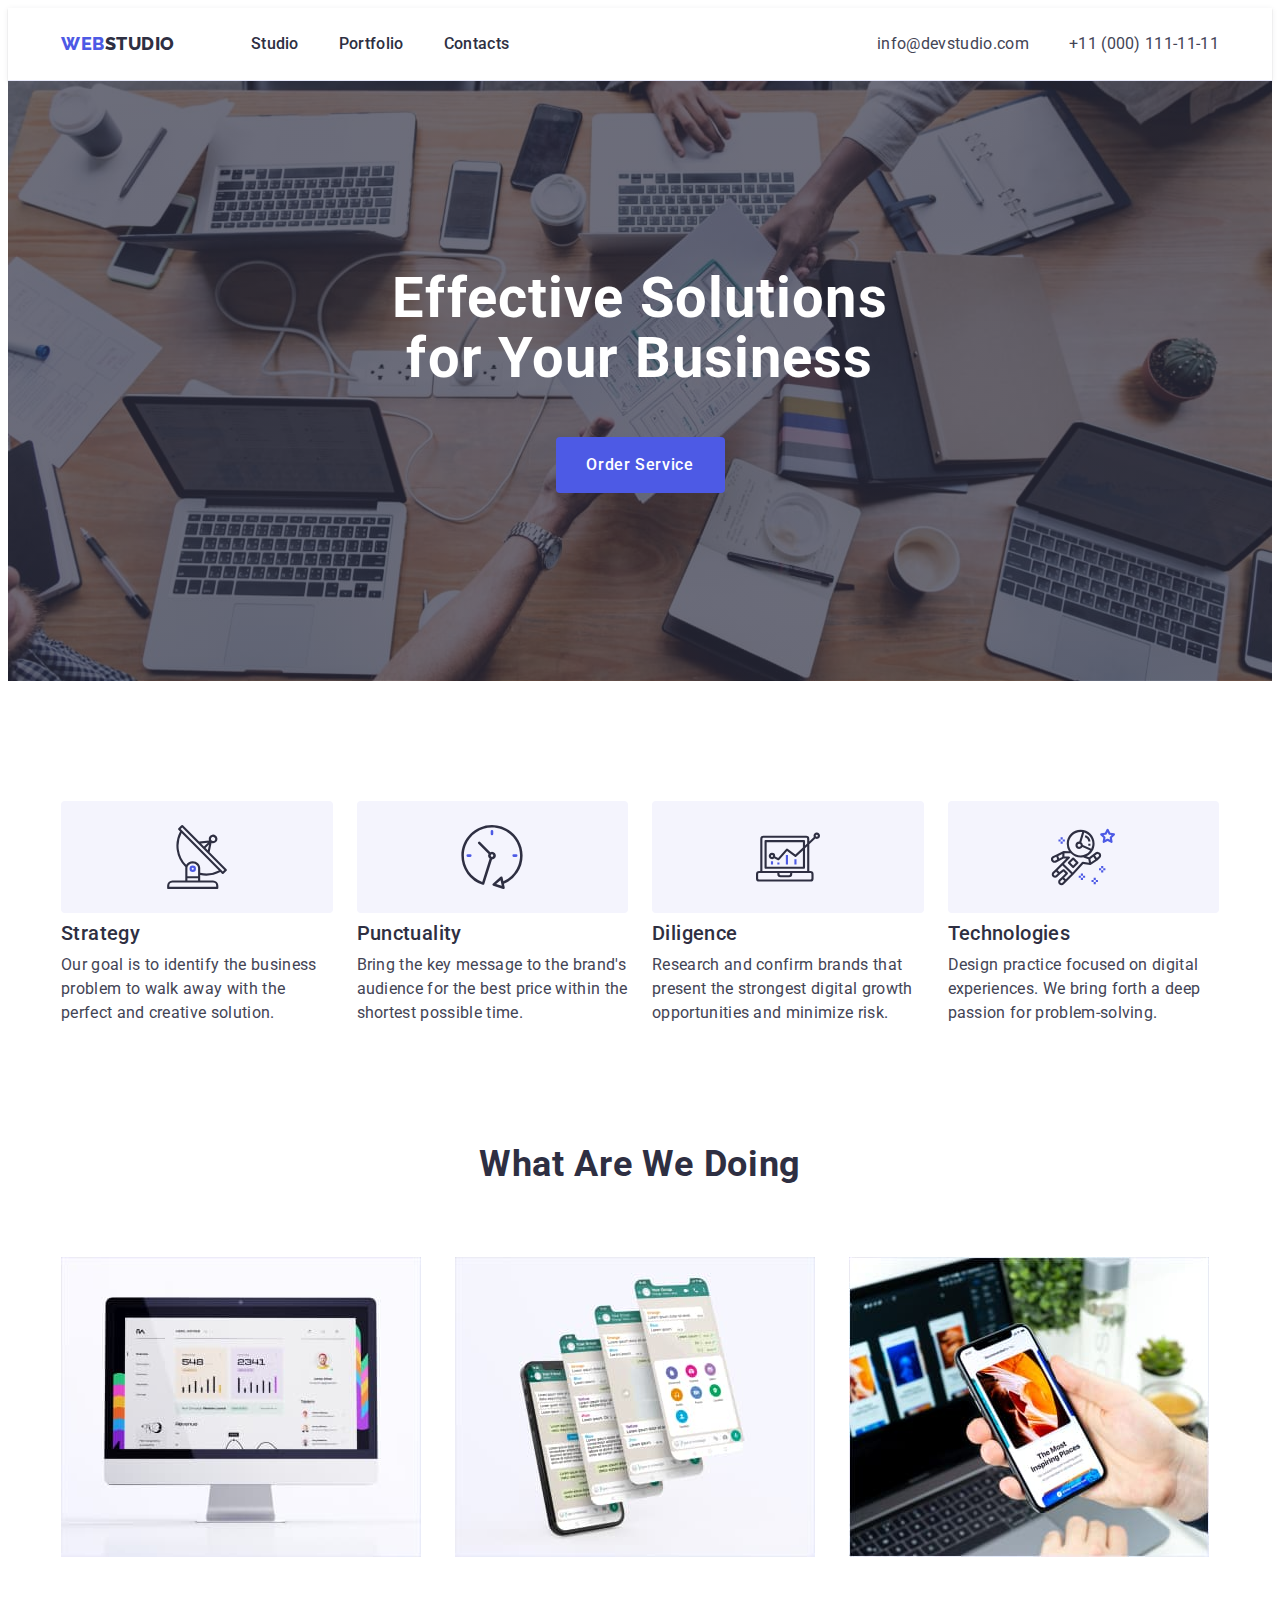
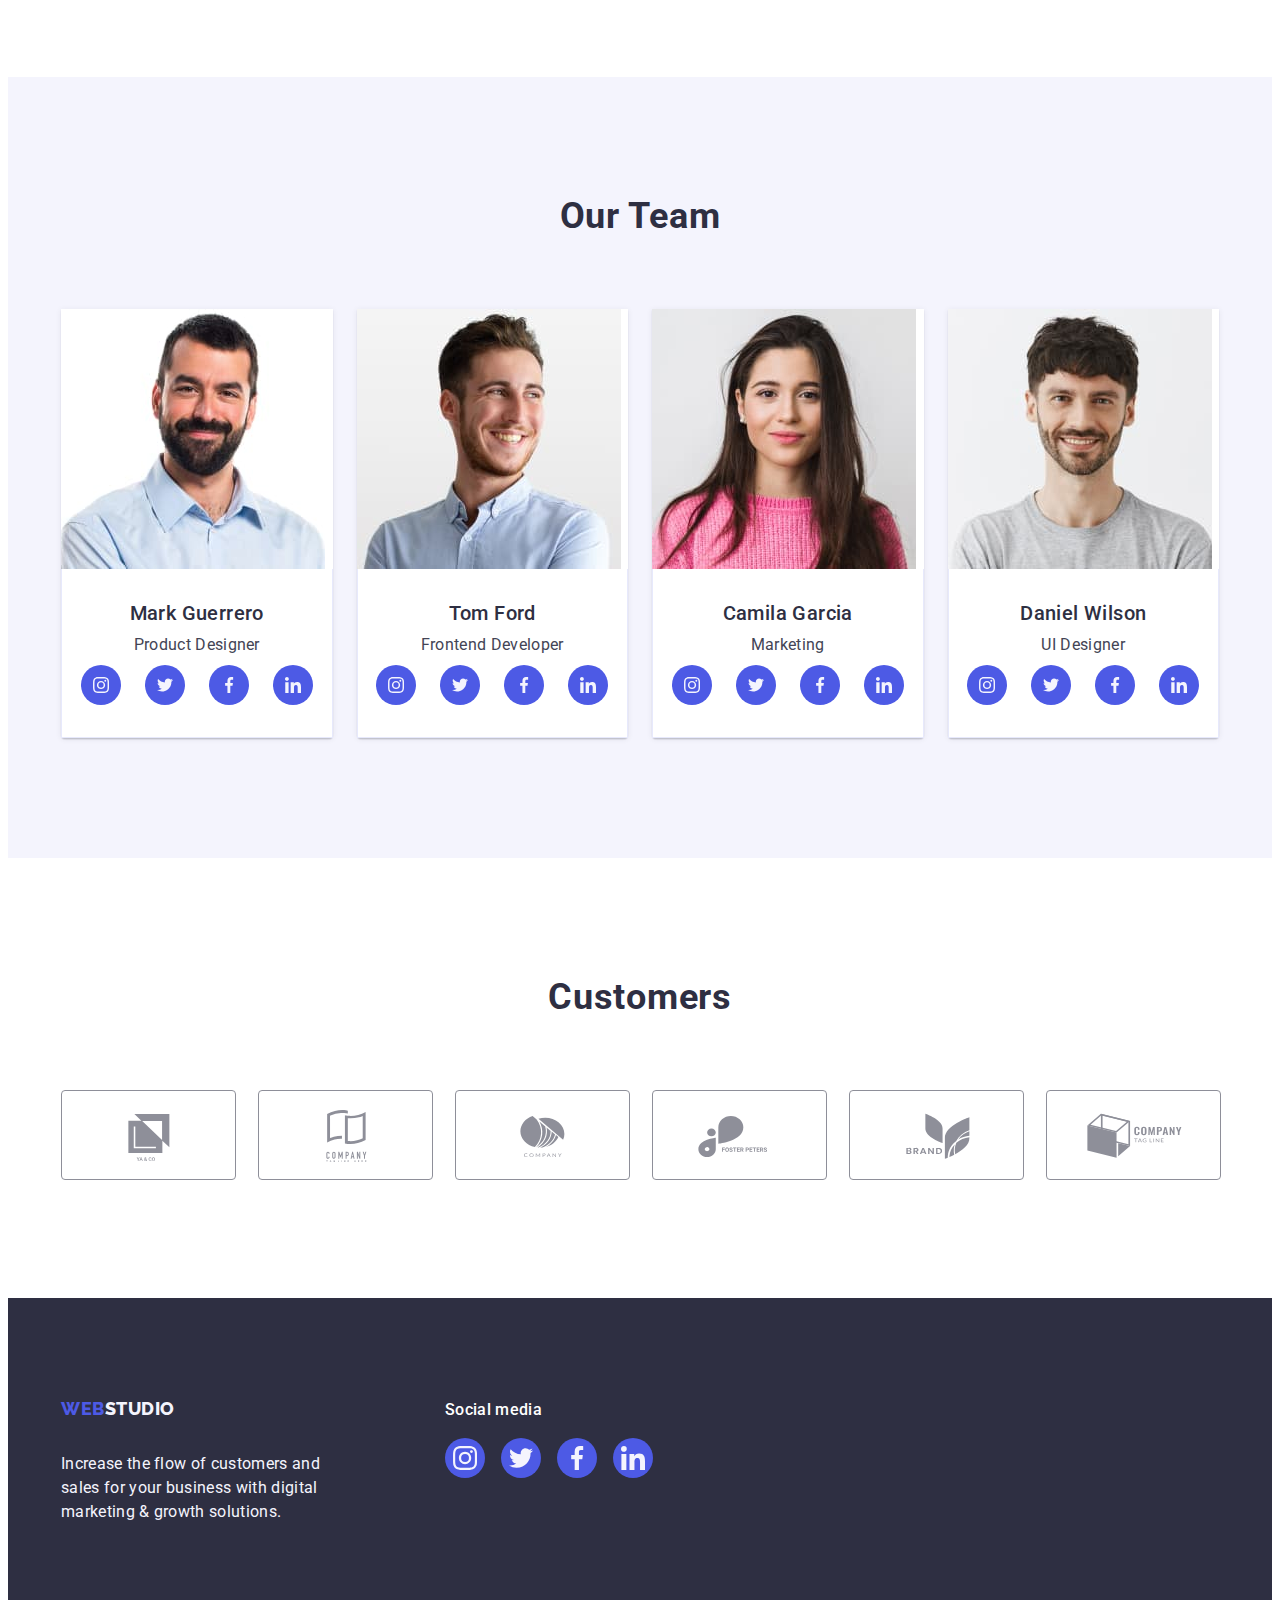
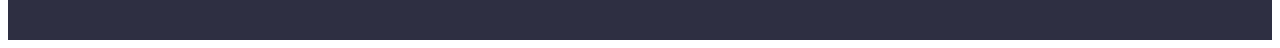
==== index.html @ 21f04bcf "Initial commit" ====
<!DOCTYPE html>
<html lang="en">

<head>
    <meta charset="UTF-8">
    <meta name="viewport" content="width=device-width, initial-scale=1.0">
    <title>Studio</title>
    <link rel="preconnect" href="https://fonts.googleapis.com">
    <link rel="preconnect" href="https://fonts.gstatic.com" crossorigin>
    <link href="https://fonts.googleapis.com/css2?family=Raleway:wght@800&family=Roboto:wght@400;500;700;900&display=swap" rel="stylesheet">
    <link rel="stylesheet" href="https://cdnjs.cloudflare.com/ajax/libs/modern-normalize/2.0.0/modern-normalize.min.css" integrity="sha512-4xo8blKMVCiXpTaLzQSLSw3KFOVPWhm/TRtuPVc4WG6kUgjH6J03IBuG7JZPkcWMxJ5huwaBpOpnwYElP/m6wg==" crossorigin="anonymous" referrerpolicy="no-referrer" />
    <link rel="stylesheet" href="./css/styles.css"/>
</head>

<body>
    <header class="header">
        <div class="header-container container">
            <nav class="navigation">
                <a href="./index.html" class="logo link">Web<span class="studio-header">Studio</span></a>
                <ul class="list-menu">
                    <li>
                        <a href="./index.html" class="menu link">Studio</a>
                    </li>
                    <li>
                        <a href="./portfolio.html" class=" menu link">Portfolio</a>
                    </li>
                    <li>
                        <a href="./" class="menu link">Contacts</a>
                    </li>
                </ul>
            </nav>
            <address class="address">
                <ul class="list-contact">
                    <li>
                    <a href="mailto:info@devstudio.com" class="address-link link">info@devstudio.com</a>
                    </li>
                    <li>
                    <a href="tel:+110001111111" class="address-link link">+11 (000) 111-11-11</a>
                    </li>
                </ul>
            </address>
        </div>
    </header>

<main>
    <section class="main-view">
        <div class="container">
            <h1 class="heading-first">Effective Solutions<br/>for Your Business</h1>
            <button type="button" class="button-main">Order Service</button>
        </div>
    </section>
    
    <section class="section advantages">
        <div class="container">
            <h2 class="visually-hidden">Advantages</h2>
            <ul class="list-advantages">
                <li class="list-item-adv">
                    <div class="icon-adv">
                    <svg width="64" height="64">
                        <use href="./images/icons.svg#icon-icon1"></use>
                    </svg>
                    </div>
                    <h3 class="heading-third">Strategy</h3>
                    <p class="paragraph">Our goal is to identify the business problem to walk away with the perfect and creative solution.</p>
                </li>
                <li class="list-item-adv">
                    <div class="icon-adv">
                        <svg width="64" height="64">
                            <use href="./images/icons.svg#icon-icon2"></use>
                        </svg>
                    </div>
                    <h3 class="heading-third">Punctuality</h3>
                    <p class="paragraph">Bring the key message to the brand's audience for the best price within the shortest possible time.</p>
                </li>
                <li class="list-item-adv">
                    <div class="icon-adv">
                        <svg width="64" height="64">
                            <use href="./images/icons.svg#icon-icon3"></use>
                        </svg>
                    </div>
                    <h3 class="heading-third">Diligence</h3>
                    <p class="paragraph">Research and confirm brands that present the strongest digital growth opportunities and minimize risk.</p>
                </li>
                <li class="list-item-adv">
                    <div class="icon-adv">
                        <svg width="64" height="64">
                            <use href="./images/icons.svg#icon-icon4"></use>
                        </svg>
                    </div>
                    <h3 class="heading-third">Technologies</h3>
                    <p class="paragraph">Design practice focused on digital experiences. We bring forth a deep passion for problem-solving.</p>
                </li>
            </ul>
        </div>
    </section>
    
    <section class="section">
        <div class="container">
            <h2 class="heading-second">What are we doing</h2>
            <ul class="list-doing">
                <li class="list-item-do">
                    <img src="./images/img1.jpg" alt="Computer desktop with an open application" width="360" height="300" />
                </li>
                <li class="list-item-do">
                    <img src="./images/img2.jpg" alt="A phone screen showing several application windows" width="360" height="300" />
                </li>
                <li class="list-item-do">
                    <img src="./images/img3.jpg" alt="Phone with laptop on the background" width="360" height="300" />
                </li>
            </ul>
        </div>
    </section>
    
    <section class="our-team section">
        <div class="container">
        <h2 class="heading-second">Our Team</h2>
        <ul class="list-team">
            <li class="cards list-item-team">
            <img src="./images/team1.jpg" alt="A smiling man with black hair and beard in a blue shirt" width="264" height="260" />
                <div class="card">
                    <h3 class="heading-third center">Mark Guerrero</h3>
                    <p class="paragraph center">Product Designer</p>
                    <ul class="list-media">
                        <li class="icon-media"><a href="./" class="icon-media-link">
                            <svg width="16" height="16" class="icon-media-fill">
                                <use href="./images/icons.svg#icon-media1"></use>
                            </svg>
                        </a></li>
                        <li class="icon-media"><a href="./" class="icon-media-link">
                            <svg width="16" height="16" class="icon-media-fill">
                                <use href="./images/icons.svg#icon-media2"></use>
                            </svg>
                        </a></li>
                        <li class="icon-media"><a href="./" class="icon-media-link">
                            <svg width="16" height="16" class="icon-media-fill">
                                <use href="./images/icons.svg#icon-media3"></use>
                            </svg>
                        </a></li>
                        <li class="icon-media"><a href="./" class="icon-media-link">
                            <svg width="16" height="16" class="icon-media-fill">
                                <use href="./images/icons.svg#icon-media4"></use>
                            </svg>
                        </a></li>
                    </ul>
                </div>
            </li>
            <li class="cards list-item-team">
            <img src="./images/team2.jpg" alt="A smiling man with brown hair and bright eyes in a blue shirt" width="264" height="260" />
                <div class="card">
                    <h3 class="heading-third center">Tom Ford</h3>
                    <p class="paragraph center">Frontend Developer</p>
                    <ul class="list-media">
                        <li class="icon-media"><a href="./" class="icon-media-link">
                            <svg width="16" height="16" class="icon-media-fill">
                                <use href="./images/icons.svg#icon-media1"></use>
                            </svg>
                        </a></li>
                        <li class="icon-media"><a href="./" class="icon-media-link">
                            <svg width="16" height="16" class="icon-media-fill">
                                <use href="./images/icons.svg#icon-media2"></use>
                            </svg>
                        </a></li>
                        <li class="icon-media"><a href="./" class="icon-media-link">
                            <svg width="16" height="16" class="icon-media-fill">
                                <use href="./images/icons.svg#icon-media3"></use>
                            </svg>
                        </a></li>
                        <li class="icon-media"><a href="./" class="icon-media-link">
                            <svg width="16" height="16" class="icon-media-fill">
                                <use href="./images/icons.svg#icon-media4"></use>
                            </svg>
                        </a></li>
                    </ul>
                </div>
            </li>
            <li class="cards list-item-team">
            <img src="./images/team3.jpg" alt="A woman with long brown hair in a pink sweater" width="264" height="260" />
                <div class="card">
                    <h3 class="heading-third center">Camila Garcia</h3>
                    <p class="paragraph center">Marketing</p>
                    <ul class="list-media">
                        <li class="icon-media"><a href="./" class="icon-media-link">
                            <svg width="16" height="16" class="icon-media-fill">
                                <use href="./images/icons.svg#icon-media1"></use>
                            </svg>
                        </a></li>
                        <li class="icon-media"><a href="./" class="icon-media-link">
                            <svg width="16" height="16" class="icon-media-fill">
                                <use href="./images/icons.svg#icon-media2"></use>
                            </svg>
                        </a></li>
                        <li class="icon-media"><a href="./" class="icon-media-link">
                            <svg width="16" height="16" class="icon-media-fill">
                                <use href="./images/icons.svg#icon-media3"></use>
                            </svg>
                        </a></li>
                        <li class="icon-media"><a href="./" class="icon-media-link">
                            <svg width="16" height="16" class="icon-media-fill">
                                <use href="./images/icons.svg#icon-media4"></use>
                            </svg>
                        </a></li>
                    </ul>
                </div>
            </li>
            <li class="cards list-item-team">
            <img src="./images/team4.jpg" alt="Smiling man with brown hair in a gray t-shirt" width="264" height="260" />
                <div class="card">
                    <h3 class="heading-third center">Daniel Wilson</h3>
                    <p class="paragraph center">UI Designer</p>
                    <ul class="list-media">
                        <li class="icon-media"><a href="./" class="icon-media-link">
                            <svg width="16" height="16" class="icon-media-fill">
                                <use href="./images/icons.svg#icon-media1"></use>
                            </svg>
                        </a></li>
                        <li class="icon-media"><a href="./" class="icon-media-link">
                            <svg width="16" height="16" class="icon-media-fill">
                                <use href="./images/icons.svg#icon-media2"></use>
                            </svg>
                        </a></li>
                        <li class="icon-media"><a href="./" class="icon-media-link">
                            <svg width="16" height="16" class="icon-media-fill">
                                <use href="./images/icons.svg#icon-media3"></use>
                            </svg>
                        </a></li>
                        <li class="icon-media"><a href="./" class="icon-media-link">
                            <svg width="16" height="16" class="icon-media-fill">
                                <use href="./images/icons.svg#icon-media4"></use>
                            </svg>
                        </a></li>
                    </ul>
                </div>
            </li>
        </ul>
        </div>
    </section>

    <section class="section">
        <div class="container">
            <h2 class="heading-second">Customers</h2>
            <ul class="list-clients">
                <li class="client">
                <a href="./" class="icon-client-link"><svg width="104" height="56" class="icon-client">
                    <use href="./images/icons.svg#icon-client1"></use>
                </svg></a>
                </li>
                <li class="client">
                    <a href="./" class="icon-client-link"><svg width="104" height="56" class="icon-client">
                    <use href="./images/icons.svg#icon-client2"></use>
                </svg></a>
                </li>
                <li class="client">
                    <a href="./" class="icon-client-link"><svg width="104" height="56" class="icon-client">
                    <use href="./images/icons.svg#icon-client3"></use>
                </svg></a>
                </li>
                <li class="client">
                    <a href="./" class="icon-client-link"><svg width="104" height="56" class="icon-client">
                    <use href="./images/icons.svg#icon-client4"></use>
                </svg></a>
                </li>
                <li class="client">
                    <a href="./" class="icon-client-link"><svg width="104" height="56" class="icon-client">
                    <use href="./images/icons.svg#icon-client5"></use>
                </svg></a>
                </li>
                <li class="client">
                    <a href="./" class="icon-client-link"><svg width="104" height="56" class="icon-client">
                    <use href="./images/icons.svg#icon-client6"></use>
                </svg></a>
                </li>
            </ul>
        </div>
    </section>
</main>

    <footer class="footer">
        <div class="container footer-flex">
            <div class="container-footer">
            <a href="./index.html" class="logo link link-footer">Web<span class="studio-footer">Studio</span></a>
            <p class="text-footer">Increase the flow of customers and sales for your business with digital marketing & growth solutions.</p>
            </div>
            <div class="container-footmedia">
                <p class="social-media">Social media</p>
                <ul class="list-footmedia">
                    <li class="footmedia"><a href="./" class="footmedia-link">
                        <svg class="icon-footmedia-fill" width="24" height="24">
                            <use href="./images/icons.svg#icon-media1"></use>
                        </svg>
                    </a></li>
                    <li class="footmedia"><a href="./" class="footmedia-link">
                        <svg class="icon-footmedia-fill" width="24" height="24">
                            <use href="./images/icons.svg#icon-media2"></use>
                        </svg>
                    </a></li>
                    <li class="footmedia"><a href="./" class="footmedia-link">
                        <svg class="icon-footmedia-fill" width="24" height="24">
                            <use href="./images/icons.svg#icon-media3"></use>
                        </svg>
                    </a></li>
                    <li class="footmedia"><a href="./" class="footmedia-link">
                        <svg class="icon-footmedia-fill" width="24" height="24">
                            <use href="./images/icons.svg#icon-media4"></use>
                        </svg>
                    </a></li>
                </ul>
            </div>
        </div>
    </footer>
</body>

</html>
---- css/styles.css ----
:root {
    --CORNFLOWER: #E7E9FC;
    --IRIS: #4D5AE5;
    --NAVY-BLUE: #2E2F42;
    --LIGHTSLATE: #8E8F99;
    --SLATE: #434455;
    --WHITE: #FFFFFF;
    --CLOUD: #F4F4FD;
    --OCEAN: #404BBF;
    --GREY: #2E2F4270;
    --GREEN: #31D0AA;
}

body {
    font-family: 'Roboto', sans-serif;
    color: var(--SLATE);
    background-color: var(--WHITE);
}

.section {
    padding: 120px 0;
}

.section.advantages {
    padding: 120px 0 0 0;
}

.container {
    width: 1158px;
    margin: 0 auto;
    padding: 0 15px;
}

.header-container {
    display: flex;
    justify-content: space-between;
    height: 72px;
    align-items: center;
}

.header {
    border-bottom: 1px solid var(--CORNFLOWER);
    box-shadow: 0px 2px 1px rgba(46, 47, 66, 0.08), 0px 1px 1px rgba(46, 47, 66, 0.16), 0px 1px 6px rgba(46, 47, 66, 0.08);
}

.navigation {
    display: flex;
    align-items: center;
}

.list-menu {
    display: flex;
    gap: 40px;
}

.list-contact {
    display: flex;
    gap: 40px;
}

.link {
    text-decoration: none;
    color: var(--NAVY-BLUE);
    font-size: 16px;
    font-weight: 500;
    line-height: 1.5;
    letter-spacing: 0.02em;
}

.link:hover,
.link:focus {
    color: var(--OCEAN);
}

.logo {
    font-family: 'Raleway', sans-serif;
    color: var(--IRIS);
    font-size: 18px;
    font-weight: 800;
    line-height: 1.17;
    letter-spacing: 0.03em;
    text-transform: uppercase;
    text-decoration: none;
    margin-right: 76px;
}

.studio-header {
    color: var(--NAVY-BLUE);
}

ul {
    list-style-type: none;
    display: flex;
    margin: 0;
    padding: 0;
}

.list-advantages {
    display: flex;
    gap: 24px;
}

.list-item-adv {
    width: calc((100% - 72px) / 4);
}

.menu {
    color: var(--NAVY-BLUE);
    font-size: 16px;
    font-weight: 500;
    line-height: 1.5;
    letter-spacing: 0.02em;
    padding: 24px 0;
}

.address {
    font-style: normal;
}

.address-link {
    color: var(--SLATE);
    text-decoration: none;
    font-size: 16px;
    font-weight: 400;
    line-height: 1.5;
    letter-spacing: 0.02em;
}

.address-link:hover,
.address-link:focus {
    color: var(--OCEAN);
}

.heading-first {
    color: var(--WHITE);
    text-align: center;
    font-size: 56px;
    font-weight: 700;
    line-height: 1.07;
    letter-spacing: 0.02em;
    max-width: 496px;
    margin: 0 auto 48px auto;
}

.list-doing {
    display: flex;
    gap: 24px;
}

.list-item-do {
    width: calc((100% - 48px) / 3);
}

.heading-second {
    color: var(--NAVY-BLUE);
    text-align: center;
    font-size: 36px;
    font-weight: 700;
    line-height: 1.11;
    letter-spacing: 0.02em;
    text-transform: capitalize;
    margin-top: 0;
    margin-bottom: 72px;
}

.heading-third {
    color: var(--NAVY-BLUE);
    font-size: 20px;
    font-weight: 500;
    line-height: 1.2;
    letter-spacing: 0.02em;
    margin-top: 0;
    margin-bottom: 8px;
}

.paragraph {
    color: var(--SLATE);
    font-size: 16px;
    font-weight: 400;
    line-height: 1.5;
    letter-spacing: 0.02em;
    margin: 0;
}

.our-team {
    background-color: var(--CLOUD);
}

.list-team {
    display: flex;
    gap: 24px;
}

.list-item-team {
    width: calc((100% - 72px) / 4);
    border-radius: 0px 0px 4px 4px;
}

.cards {
    background-color: var(--WHITE);
    box-shadow: 0px 2px 1px 0px rgba(46, 47, 66, 0.08), 0px 1px 1px 0px rgba(46, 47, 66, 0.16), 0px 1px 6px 0px rgba(46, 47, 66, 0.08);
}

.card {
    display: flex;
    flex-direction: column;
    align-items: center;
    border: 1px solid var(--CORNFLOWER);
    border-top: none;
    padding: 32px 0;
}

.center {
    text-align: center;
}

img {
    display: block;
}

.main-view {
    background-image: linear-gradient(rgba(46, 47, 66, 0.7), rgba(46, 47, 66, 0.7)), url(../images/background.jpg);
    background-position: center;
    background-repeat: no-repeat;
    background-size: cover;
    padding: 188px 0;
    max-width: 1440px;
    margin-left: auto;
    margin-right: auto;
}

.button-main {
    font-family: 'Roboto', sans-serif;
    background-color: var(--IRIS);
    color: var(--WHITE);
    font-size: 16px;
    font-weight: 500;
    line-height: 1.5;
    letter-spacing: 0.04em;
    cursor: pointer;
    display: block;
    min-width: 169px;
    height: 56px;
    border: none;
    border-radius: 4px;
    margin: 0 auto;
}

.button-main:hover,
.button-main:focus {
    background-color: var(--OCEAN);
}

.icon-adv {
    display: flex;
    align-items: center;
    justify-content: center;
    height: 112px;
    background-color: var(--CLOUD);
    border-radius: 4px;
    margin-bottom: 8px;
}

.list-media {
    display: flex;
    justify-content: center;
    gap: 24px;
    margin-top: 8px;
}

.icon-media {
    width: 40px;
    height: 40px;
}

.icon-media-link {
    width: 100%;
    height: 100%;
    background-color: var(--IRIS);
    border-radius: 50%;
    display: flex;
    justify-content: center;
    align-items: center;
}

.icon-media-fill {
    fill: var(--CLOUD);
}

.icon-media-link:hover,
.icon-media-link:focus {
    background-color: var(--OCEAN);
}

.list-clients {
    display: flex;
    gap: 24px;
}

.client {
    width: calc((100% - 120px) / 6);
    height: 88px;
}

.icon-client-link {
    width: 100%;
    height: 100%;
    border: 1px solid var(--LIGHTSLATE);
    border-radius: 4px;
    display: flex;
    justify-content: center;
    align-items: center;
    color: var(--LIGHTSLATE);
}

.icon-client {
    fill: currentColor;
}

.icon-client-link:hover,
.icon-client-link:focus,
.icon-client-link:active {
   border-color: var(--OCEAN);
   color: var(--OCEAN);
}

.footer-flex {
    display: flex;
    align-items: baseline;
}

.container-footer {
    margin-right: 120px;
}

.container-footmedia {
    margin: 0;
}

.list-footmedia {
    display: flex;
    gap: 16px;
}

.footmedia {
    height: 40px;
    width: 40px;
}

.footmedia-link {
    width: 100%;
    height: 100%;
    background-color: var(--IRIS);
    border-radius: 50%;
    display: flex;
    justify-content: center;
    align-items: center;
}

.footmedia-link:hover,
.footmedia-link:focus,
.footmedia-link:active {
    background-color: var(--GREEN);
}

.icon-footmedia-fill {
    fill: var(--CLOUD);
}

.social-media {
    font-size: 16px;
    font-weight: 500;
    line-height: 1.5;
    letter-spacing: 0.02em;
    color: #FFFFFF;
    margin-bottom: 16px;
    margin-top: 0;
}

.section-portfolio {
    padding: 96px 0 120px 0;
}

.filter-buttons {
    display: flex;
    justify-content: center;
    align-items: flex-start;
    gap: 24px;
    margin-bottom: 72px;
}

.button-add {
    font-family: 'Roboto', sans-serif;
    background-color: var(--CLOUD);
    color: var(--IRIS);
    font-size: 16px;
    font-weight: 500;
    line-height: 1.5;
    letter-spacing: 0.04em;
    cursor: pointer;
    display: flex;
    padding: 12px 24px;
    justify-content: center;
    align-items: center;
    border: 1px solid var(--CORNFLOWER);
    border-radius: 4px;
}

.button-add:hover,
.button-add:focus,
.button-add:active {
    color: var(--WHITE);
    background-color: var(--OCEAN);
    border: 1px solid transparent;
    box-shadow: 0px 3px 1px rgba(0, 0, 0, 0.1), 0px 2px 1px rgba(0, 0, 0, 0.08), 0px 2px 2px rgba(0, 0, 0, 0.12);
    
}

.examples {
    display: flex;
    flex-wrap: wrap;
    column-gap: 24px;
    row-gap: 48px;
}

.list-item-ex-link {
    display: block;
}

.list-item-ex-link:hover,
.list-item-ex-link:focus {
box-shadow: 0px 1px 6px rgba(46, 47, 66, 0.08), 0px 1px 1px rgba(46, 47, 66, 0.16), 0px 2px 1px rgba(46, 47, 66, 0.08);
}

.list-item-ex {
    width: calc((100% - 48px) / 3);
}

.example {
    border: 1px solid var(--CORNFLOWER);
    border-top: none;
    padding: 32px 16px;
}

.footer {
    background-color: var(--NAVY-BLUE);
    color: var(--CLOUD);
    line-height: 1.5;
    letter-spacing: 0.02em;
    padding: 100px 0;
}

.studio-footer,
.text-footer {
    color: var(--CLOUD);
    margin-top: 17.5px;
}

.text-footer {
    width: 264px;
}

.visually-hidden {
    position: absolute;
    width: 1px;
    height: 1px;
    margin: -1px;
    border: 0;
    padding: 0;
    white-space: nowrap;
    clip-path: inset(100%);
    clip: rect(0 0 0 0);
    overflow: hidden;
  }

.link-footer {
    display: inline-block;
    margin-bottom: 16px;
}
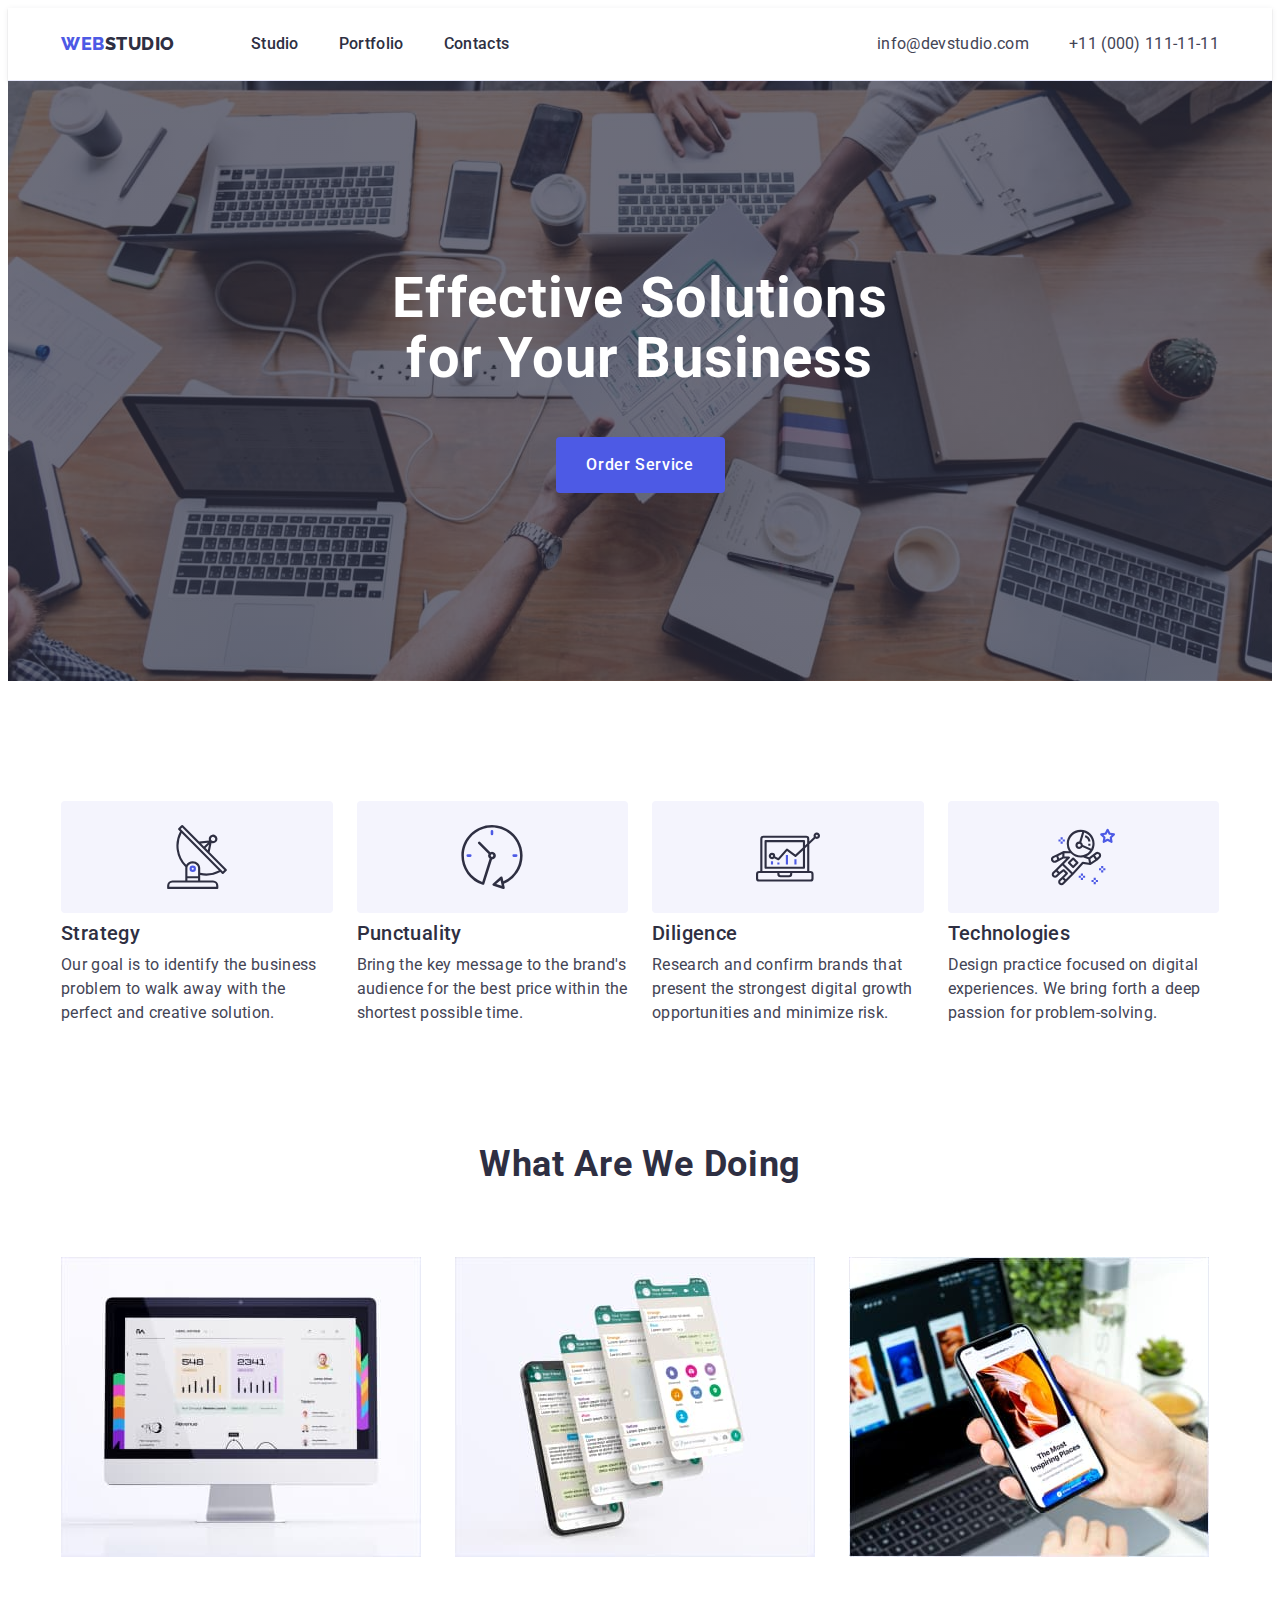
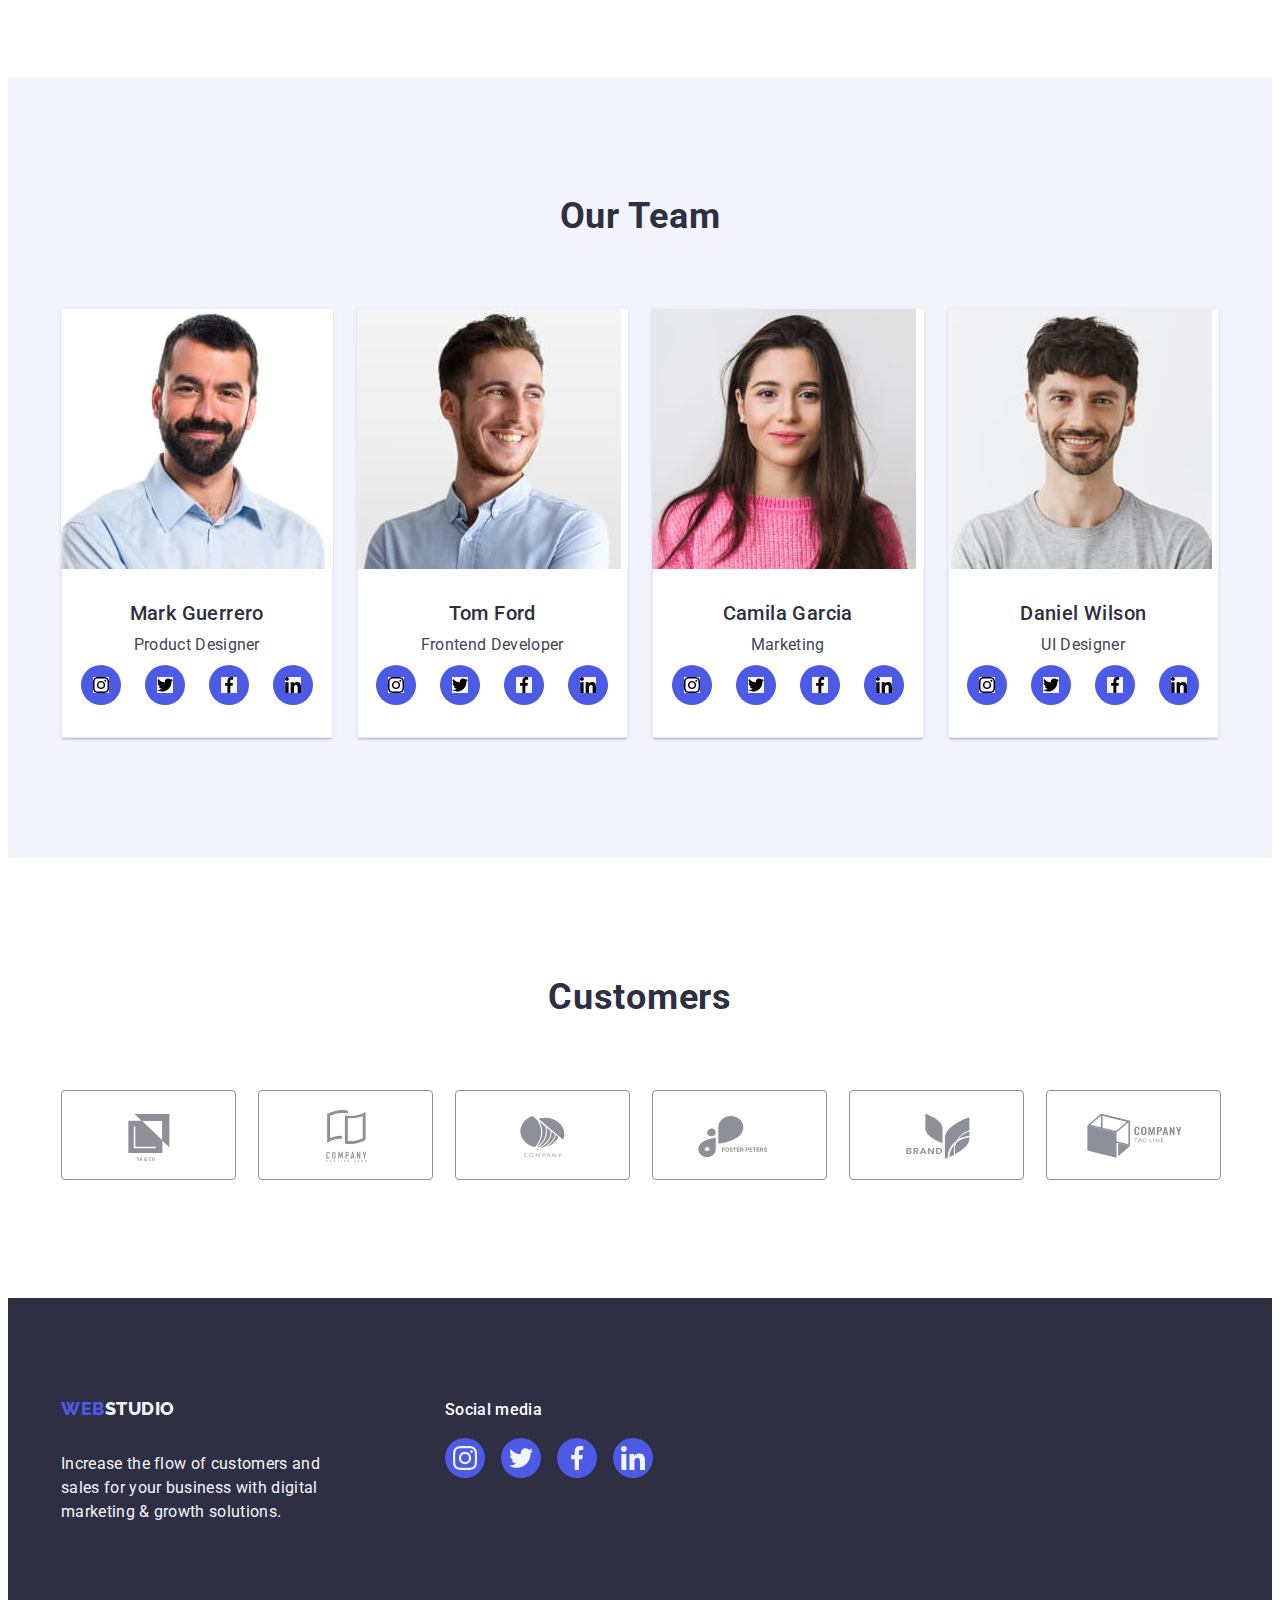
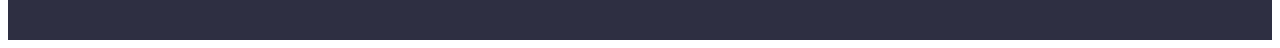
==== commit 61feca24: "commit add" ====
--- a/index.html
+++ b/index.html
@@ -19,7 +19,7 @@
                 <a href="./index.html" class="logo link">Web<span class="studio-header">Studio</span></a>
                 <ul class="list-menu">
                     <li>
-                        <a href="./index.html" class="menu link">Studio</a>
+                        <a href="./index.html" class="menu link is-active">Studio</a>
                     </li>
                     <li>
                         <a href="./portfolio.html" class=" menu link">Portfolio</a>
@@ -46,7 +46,7 @@
     <section class="main-view">
         <div class="container">
             <h1 class="heading-first">Effective Solutions<br/>for Your Business</h1>
-            <button type="button" class="button-main">Order Service</button>
+            <button type="button" class="button-main" data-modal-open>Order Service</button>
         </div>
     </section>
     
@@ -307,6 +307,17 @@
             </div>
         </div>
     </footer>
+
+    <div class="modal is-hidden" data-modal>
+        <div class="modal-window">
+         <button data-modal-close class="modal-button">
+            <svg width="8" height="8" class="modal-cross">
+                <use href="./images/xssym.svg#icon-cross"></use>
+            </svg>
+         </button>
+        </div>
+    </div>
+    <script src="./js/modal.js"></script>
 </body>
 
 </html>--- a/css/styles.css
+++ b/css/styles.css
@@ -9,6 +9,7 @@
     --OCEAN: #404BBF;
     --GREY: #2E2F4270;
     --GREEN: #31D0AA;
+    --DAIRY: #FCFCFC;
 }
 
 body {
@@ -65,11 +66,29 @@
     font-weight: 500;
     line-height: 1.5;
     letter-spacing: 0.02em;
+    transition: color 250ms cubic-bezier(0.4, 0, 0.2, 1);
 }
 
 .link:hover,
 .link:focus {
     color: var(--OCEAN);
+}
+
+.is-active {
+    color: var(--OCEAN);
+    display: relative;
+}
+
+.is-active::after {
+    content: '';
+    position: absolute;
+    left: 0;
+    bottom: -1px;
+    height: 4px;
+    background-color: var(--OCEAN);
+    border-bottom-width: 5px;
+    border-bottom-style: solid;
+    border-radius: 2px;
 }
 
 .logo {
@@ -124,6 +143,7 @@
     font-weight: 400;
     line-height: 1.5;
     letter-spacing: 0.02em;
+    transition: color 250ms cubic-bezier(0.4, 0, 0.2, 1);
 }
 
 .address-link:hover,
@@ -244,6 +264,7 @@
     border: none;
     border-radius: 4px;
     margin: 0 auto;
+    transition: background-color 250ms cubic-bezier(0.4, 0, 0.2, 1);
 }
 
 .button-main:hover,
@@ -281,10 +302,11 @@
     display: flex;
     justify-content: center;
     align-items: center;
+    transition: background-color 250ms cubic-bezier(0.4, 0, 0.2, 1);
 }
 
 .icon-media-fill {
-    fill: var(--CLOUD);
+    background-color: var(--CLOUD);
 }
 
 .icon-media-link:hover,
@@ -311,6 +333,7 @@
     justify-content: center;
     align-items: center;
     color: var(--LIGHTSLATE);
+    transition: border-color 250ms cubic-bezier(0.4, 0, 0.2, 1), color 250ms cubic-bezier(0.4, 0, 0.2, 1);
 }
 
 .icon-client {
@@ -355,6 +378,7 @@
     display: flex;
     justify-content: center;
     align-items: center;
+    transition: background-color 250ms cubic-bezier(0.4, 0, 0.2, 1);
 }
 
 .footmedia-link:hover,
@@ -404,6 +428,7 @@
     align-items: center;
     border: 1px solid var(--CORNFLOWER);
     border-radius: 4px;
+    transition: background-color 250ms cubic-bezier(0.4, 0, 0.2, 1), color 250ms cubic-bezier(0.4, 0, 0.2, 1), box-shadow 250ms cubic-bezier(0.4, 0, 0.2, 1), transition: border 250ms cubic-bezier(0.4, 0, 0.2, 1);
 }
 
 .button-add:hover,
@@ -425,11 +450,13 @@
 
 .list-item-ex-link {
     display: block;
+    transition: box-shadow 250ms cubic-bezier(0.4, 0, 0.2, 1);
 }
 
 .list-item-ex-link:hover,
 .list-item-ex-link:focus {
 box-shadow: 0px 1px 6px rgba(46, 47, 66, 0.08), 0px 1px 1px rgba(46, 47, 66, 0.16), 0px 2px 1px rgba(46, 47, 66, 0.08);
+transform: translateY(0%);
 }
 
 .list-item-ex {
@@ -440,6 +467,29 @@
     border: 1px solid var(--CORNFLOWER);
     border-top: none;
     padding: 32px 16px;
+}
+
+.example-box {
+    position: relative;
+    overflow: hidden;
+}
+
+.example-box-paragraph {
+    position: absolute;
+    top: 0;
+    background-color: var(--IRIS);
+    color: var(--CLOUD);
+    font-size: 16px;
+    font-style: normal;
+    font-weight: 400;
+    line-height: 1.5;
+    letter-spacing: 0.02em;
+    padding: 40px 32px;
+    height: 100%;
+    width: 100%;
+    transform: translateY(100%);
+    transition: transform 250ms cubic-bezier(0.4, 0, 0.2, 1);
+    margin: 0;
 }
 
 .footer {
@@ -476,4 +526,65 @@
 .link-footer {
     display: inline-block;
     margin-bottom: 16px;
+}
+
+.modal {
+    position: fixed;
+    top: 0;
+    left: 0;
+    width: 100%;
+    height: 100%;
+    background-color: rgba(46, 47, 66, 0.4),;
+    transition: opacity 250ms cubic-bezier(0.4, 0, 0.2, 1), visibility 250ms cubic-bezier(0.4, 0, 0.2, 1);
+}
+
+.is-hidden {
+    pointer-events: none;
+    visibility: hidden;
+    opacity: 0;
+}
+
+.modal-window {
+    position: absolute;
+    top: 50%;
+    left: 50%;
+    transform: translate(-50%, -50%) scale(1);
+    width: 408px;
+    min-height: 584px;
+    background-color: var(--DAIRY);
+    box-shadow: z wartościami 0px 1px 1px rgba(0, 0, 0, 0.14), 0px 1px 3px rgba(0, 0, 0, 0.12), 0px 2px 1px rgba(0, 0, 0, 0.2);
+    border-radius: 4px;
+    transition: transform 250ms cubic-bezier(0.4, 0, 0.2, 1);
+}
+
+.modal-button {
+    position: absolute;
+    top: 24px;
+    right: 24px;
+    width: 24px;
+    height: 24px;
+    border-radius: 50%;
+    display: flex;
+    align-items: center;
+    justify-content: center;
+    background-color: var(--CORNFLOWER);
+    border: 1px solid rgba(0, 0, 0, 0.1);
+    padding: 0;
+    cursor: pointer;
+    transition: background-color 250ms cubic-bezier(0.4, 0, 0.2, 1), border 250ms cubic-bezier(0.4, 0, 0.2, 1);
+}
+
+.modal-button:hover {
+    background-color: var(--OCEAN);
+    border: none;
+}
+
+.modal-cross {
+    fill: var(--NAVY-BLUE);
+    transition: fill 250ms cubic-bezier(0.4, 0, 0.2, 1);
+}
+
+.modal-cross:hover,
+.modal-cross:focus {
+    fill: var(--WHITE);
 }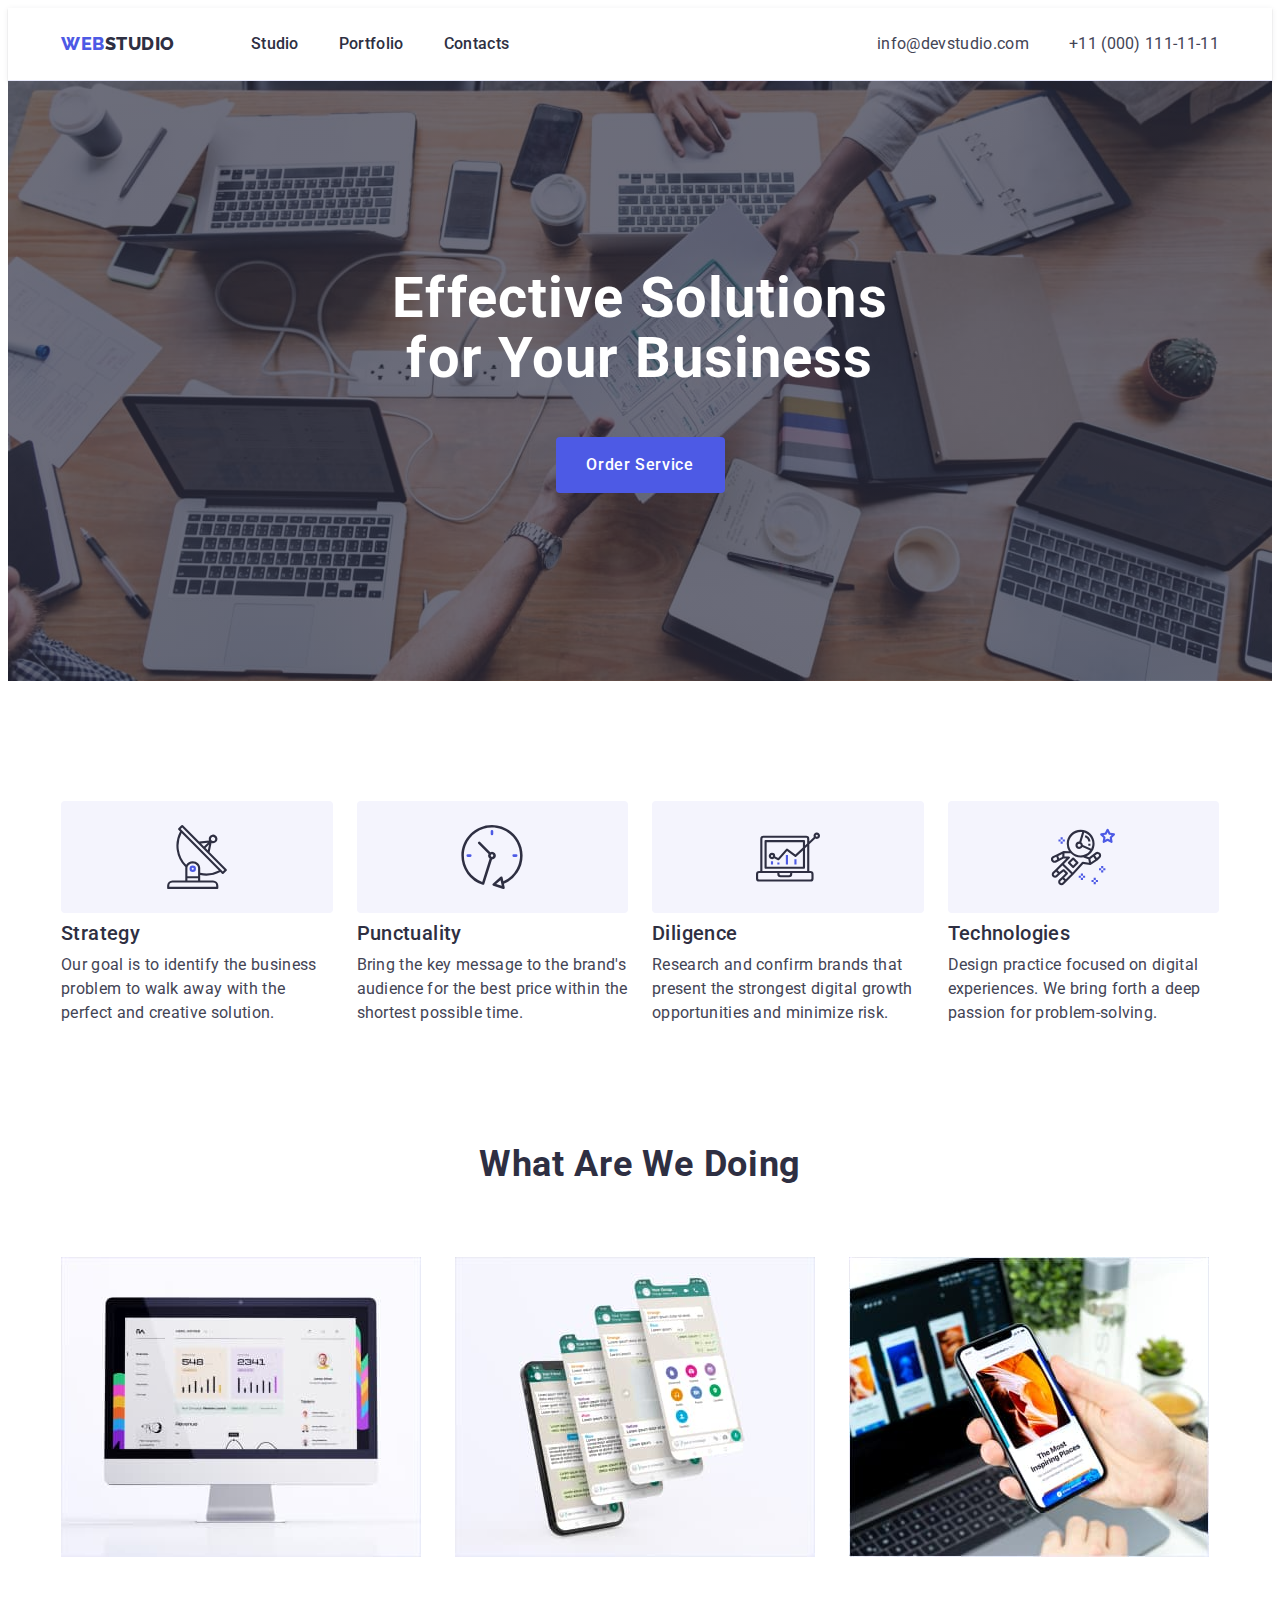
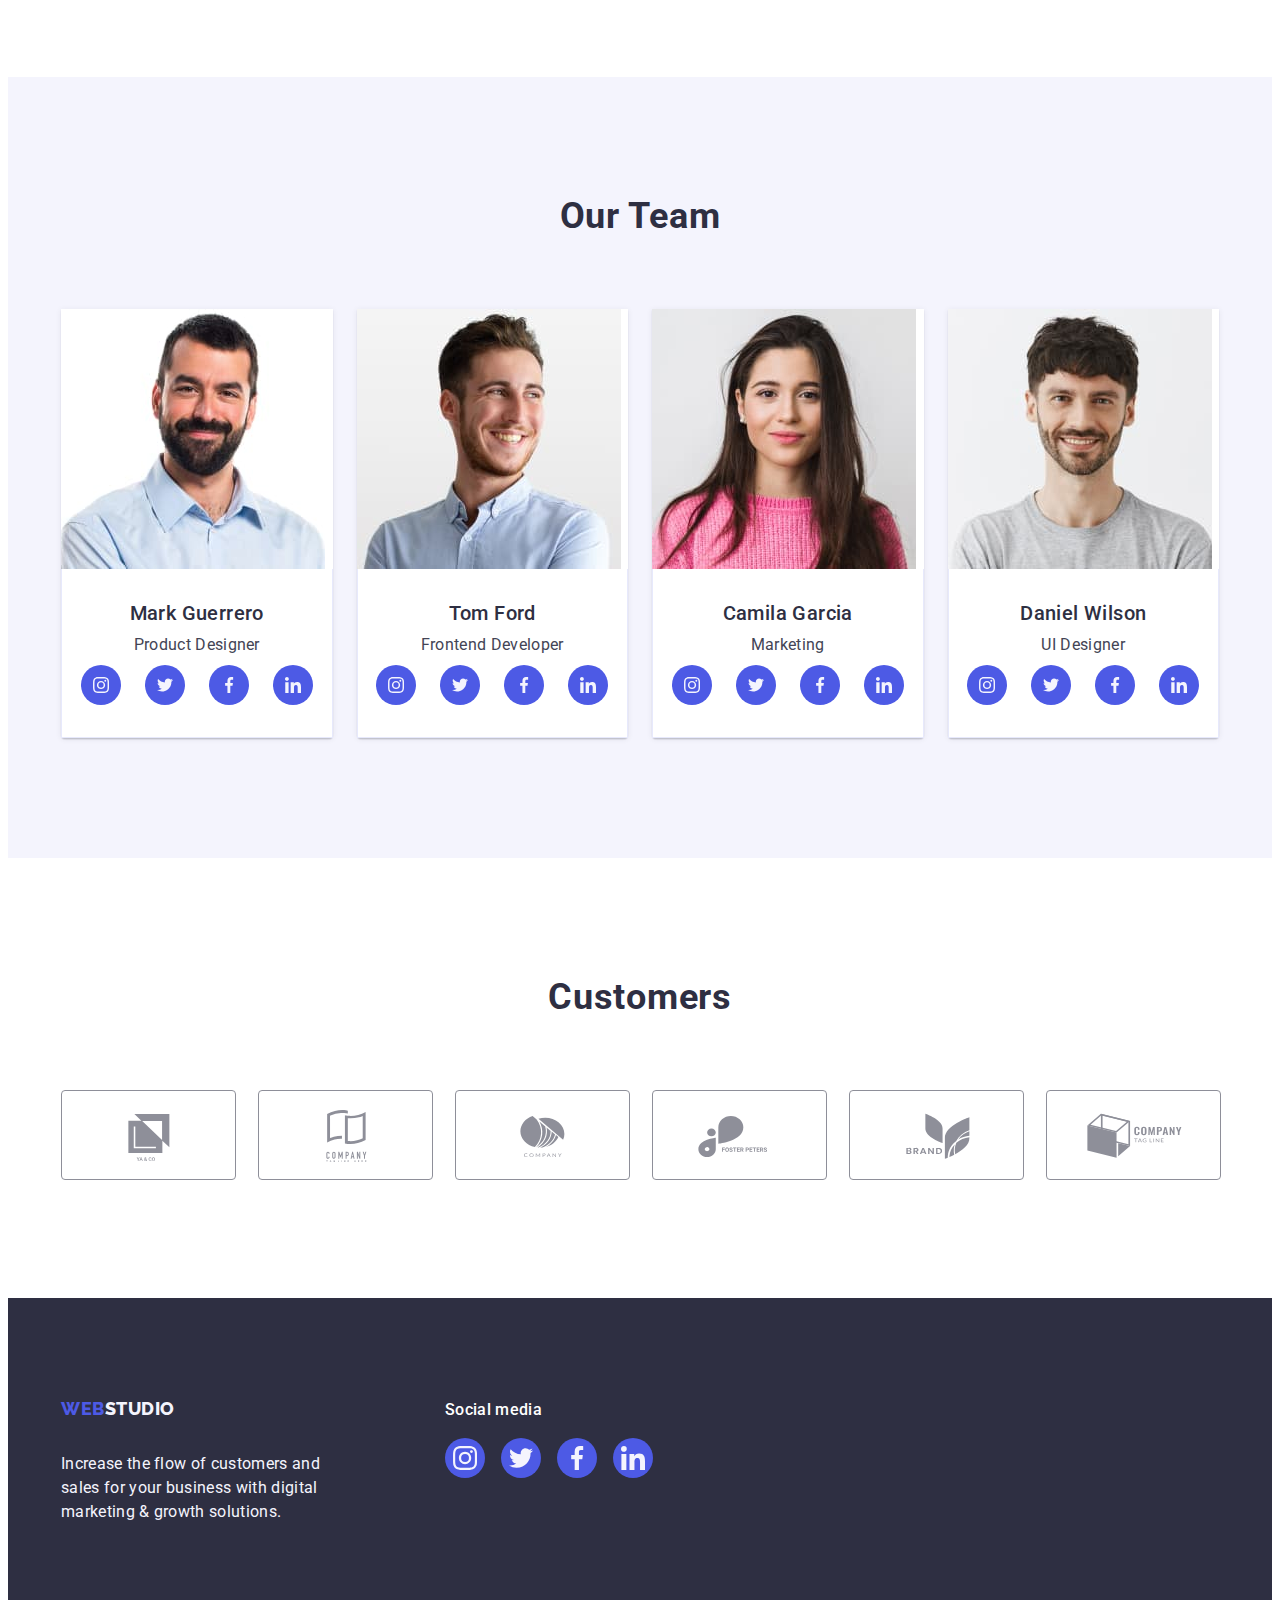
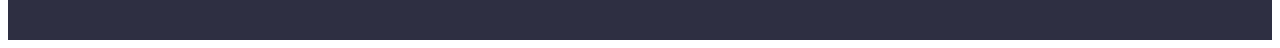
==== commit 30f8612f: "commit add" ====
--- a/index.html
+++ b/index.html
@@ -310,7 +310,7 @@
 
     <div class="modal is-hidden" data-modal>
         <div class="modal-window">
-         <button data-modal-close class="modal-button">
+         <button data-modal-close class="modal-button button">
             <svg width="8" height="8" class="modal-cross">
                 <use href="./images/xssym.svg#icon-cross"></use>
             </svg>
--- a/css/styles.css
+++ b/css/styles.css
@@ -76,19 +76,20 @@
 
 .is-active {
     color: var(--OCEAN);
-    display: relative;
-}
-
-.is-active::after {
+    position: relative;
+}
+
+.is-active:hover::after {
     content: '';
     position: absolute;
     left: 0;
     bottom: -1px;
     height: 4px;
     background-color: var(--OCEAN);
-    border-bottom-width: 5px;
-    border-bottom-style: solid;
     border-radius: 2px;
+    display: block;
+    width: 100%;
+    
 }
 
 .logo {
@@ -306,7 +307,7 @@
 }
 
 .icon-media-fill {
-    background-color: var(--CLOUD);
+    fill: var(--CLOUD);
 }
 
 .icon-media-link:hover,
@@ -428,7 +429,7 @@
     align-items: center;
     border: 1px solid var(--CORNFLOWER);
     border-radius: 4px;
-    transition: background-color 250ms cubic-bezier(0.4, 0, 0.2, 1), color 250ms cubic-bezier(0.4, 0, 0.2, 1), box-shadow 250ms cubic-bezier(0.4, 0, 0.2, 1), transition: border 250ms cubic-bezier(0.4, 0, 0.2, 1);
+    transition: color 250ms cubic-bezier(0.4, 0, 0.2, 1), background-color 250ms cubic-bezier(0.4, 0, 0.2, 1), border-color 250ms cubic-bezier(0.4, 0, 0.2, 1), box-shadow 250ms cubic-bezier(0.4, 0, 0.2, 1);
 }
 
 .button-add:hover,
@@ -456,6 +457,10 @@
 .list-item-ex-link:hover,
 .list-item-ex-link:focus {
 box-shadow: 0px 1px 6px rgba(46, 47, 66, 0.08), 0px 1px 1px rgba(46, 47, 66, 0.16), 0px 2px 1px rgba(46, 47, 66, 0.08);
+}
+
+.list-item-ex-link:hover .example-box-paragraph,
+.list-item-ex-link:focus .example-box-paragraph {
 transform: translateY(0%);
 }
 
@@ -534,7 +539,7 @@
     left: 0;
     width: 100%;
     height: 100%;
-    background-color: rgba(46, 47, 66, 0.4),;
+    background-color: rgba(46, 47, 66, 0.4);
     transition: opacity 250ms cubic-bezier(0.4, 0, 0.2, 1), visibility 250ms cubic-bezier(0.4, 0, 0.2, 1);
 }
 
@@ -552,7 +557,7 @@
     width: 408px;
     min-height: 584px;
     background-color: var(--DAIRY);
-    box-shadow: z wartościami 0px 1px 1px rgba(0, 0, 0, 0.14), 0px 1px 3px rgba(0, 0, 0, 0.12), 0px 2px 1px rgba(0, 0, 0, 0.2);
+    box-shadow: 0px 1px 1px rgba(0, 0, 0, 0.14), 0px 1px 3px rgba(0, 0, 0, 0.12), 0px 2px 1px rgba(0, 0, 0, 0.2);
     border-radius: 4px;
     transition: transform 250ms cubic-bezier(0.4, 0, 0.2, 1);
 }
@@ -574,7 +579,8 @@
     transition: background-color 250ms cubic-bezier(0.4, 0, 0.2, 1), border 250ms cubic-bezier(0.4, 0, 0.2, 1);
 }
 
-.modal-button:hover {
+.modal-button:hover,
+.modal-button:focus {
     background-color: var(--OCEAN);
     border: none;
 }
@@ -584,7 +590,7 @@
     transition: fill 250ms cubic-bezier(0.4, 0, 0.2, 1);
 }
 
-.modal-cross:hover,
-.modal-cross:focus {
+.modal-button:hover .modal-cross,
+.modal-button:focus .modal-cross {
     fill: var(--WHITE);
 }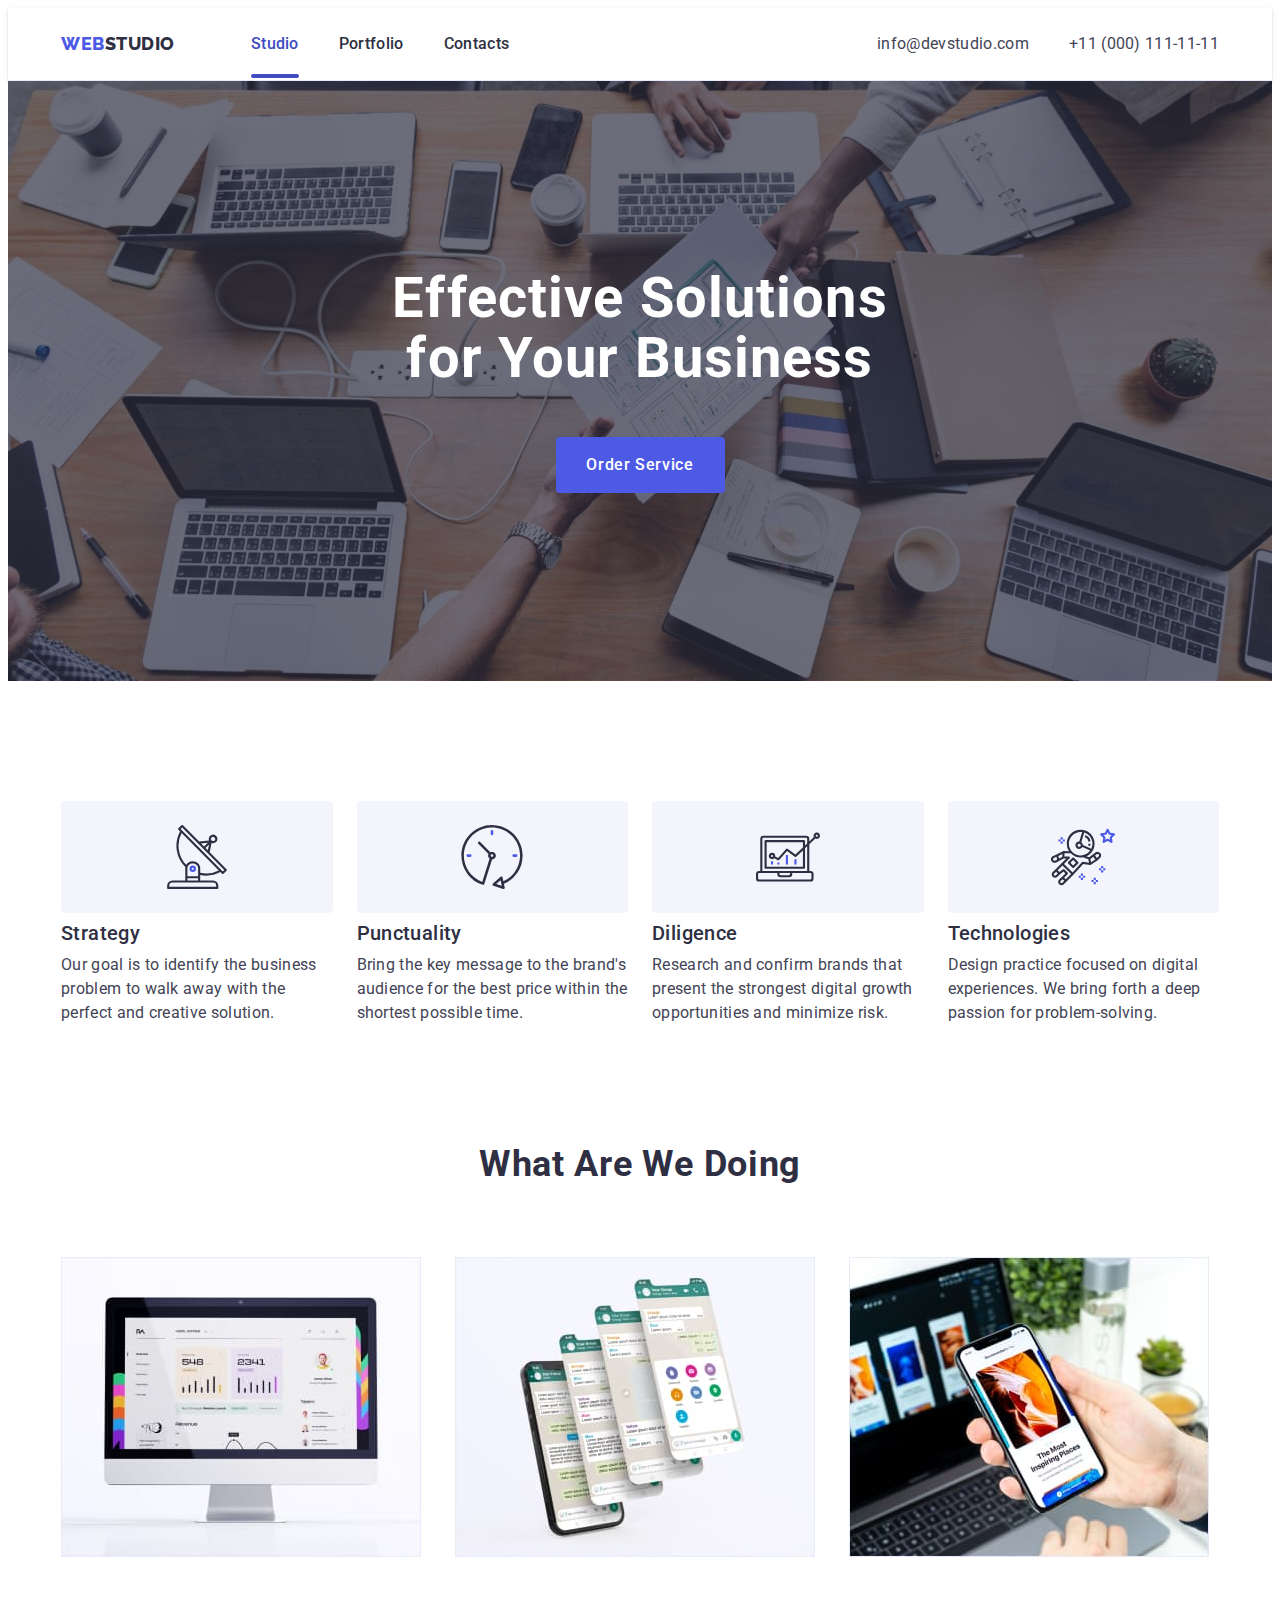
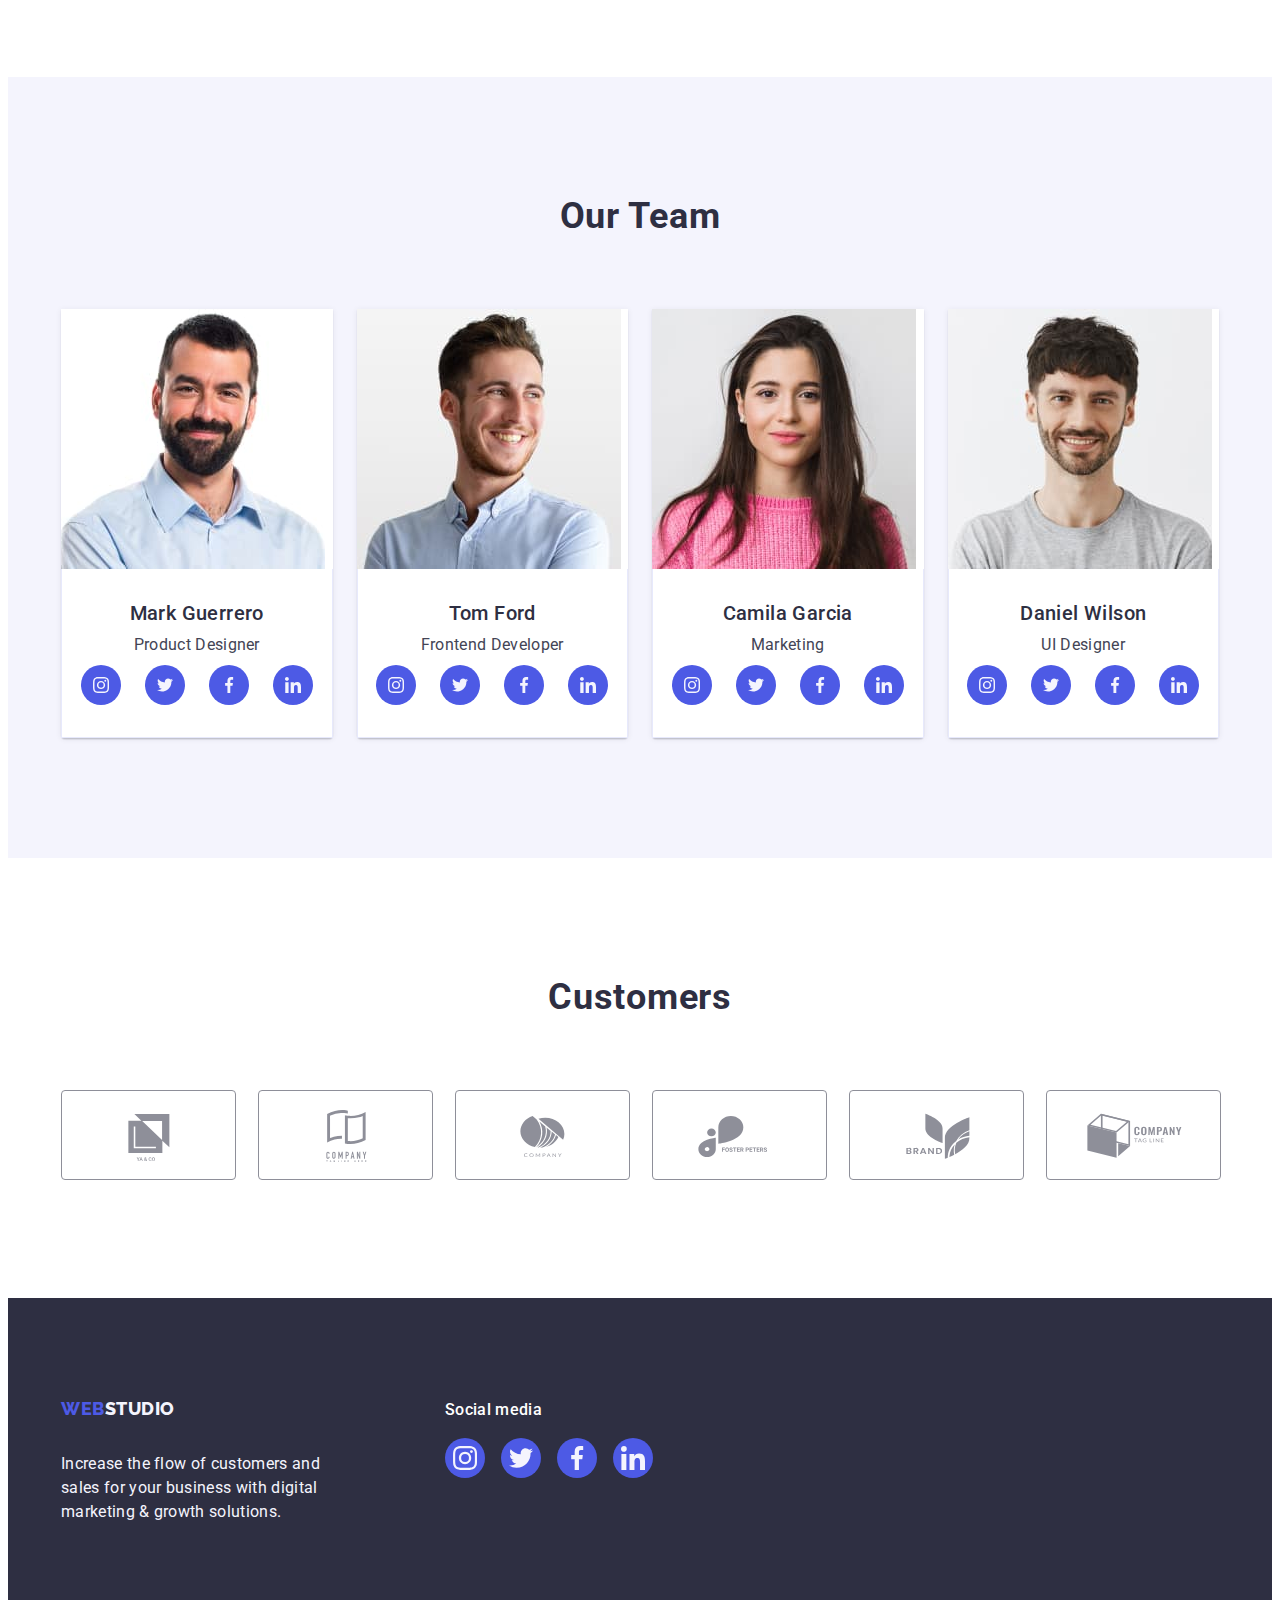
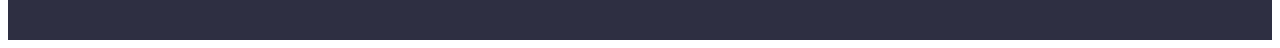
==== commit 5f061bbb: "commit add" ====
--- a/index.html
+++ b/index.html
@@ -310,7 +310,7 @@
 
     <div class="modal is-hidden" data-modal>
         <div class="modal-window">
-         <button data-modal-close class="modal-button button">
+         <button data-modal-close class="modal-button" type="button">
             <svg width="8" height="8" class="modal-cross">
                 <use href="./images/xssym.svg#icon-cross"></use>
             </svg>
--- a/css/styles.css
+++ b/css/styles.css
@@ -74,12 +74,21 @@
     color: var(--OCEAN);
 }
 
+.menu {
+    color: var(--NAVY-BLUE);
+    font-size: 16px;
+    font-weight: 500;
+    line-height: 1.5;
+    letter-spacing: 0.02em;
+    padding: 24px 0;
+}
+
 .is-active {
     color: var(--OCEAN);
     position: relative;
 }
 
-.is-active:hover::after {
+.is-active::after {
     content: '';
     position: absolute;
     left: 0;
@@ -89,7 +98,7 @@
     border-radius: 2px;
     display: block;
     width: 100%;
-    
+
 }
 
 .logo {
@@ -122,15 +131,6 @@
 
 .list-item-adv {
     width: calc((100% - 72px) / 4);
-}
-
-.menu {
-    color: var(--NAVY-BLUE);
-    font-size: 16px;
-    font-weight: 500;
-    line-height: 1.5;
-    letter-spacing: 0.02em;
-    padding: 24px 0;
 }
 
 .address {
